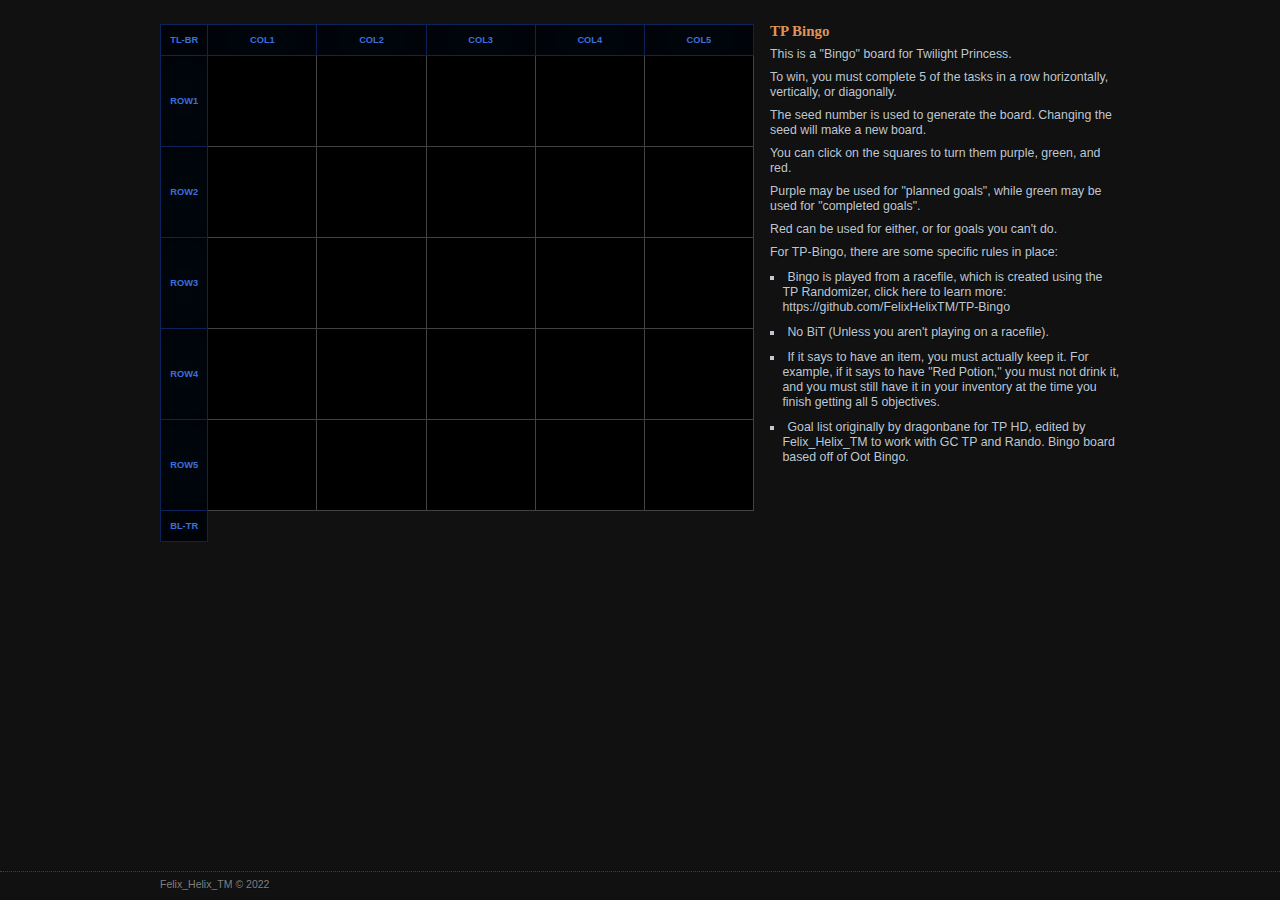
==== index.html @ 4e391072 "Add files via upload" ====
<!DOCTYPE html>
<html>
<head>
	<title>Twilight Princess Bingo</title>
	<meta name="description" content="Generates 'Bingo' boards for Zelda: Twilight Princess with any bingo version." />
	<meta name="keywords" content="tp bingo, zelda bingo" />
	<meta http-equiv="Content-Type" content="text/html; charset=utf-8">
	<link href='https://fonts.googleapis.com/css?family=Roboto:400,700,400italic,700italic' rel='stylesheet' type='text/css'>
	<link rel="stylesheet" type="text/css" href="style/styles.css">
	<script type="text/javascript" src="https://www.google.com/jsapi"></script> <!-- google libraries API -->
	<script src="https://ajax.googleapis.com/ajax/libs/jquery/1.7.1/jquery.min.js"></script> <!-- jquery -->
	<script type="text/javascript" src="https://ajax.aspnetcdn.com/ajax/jquery.templates/beta1/jquery.tmpl.min.js"></script>
	<script src="js/querystring.js"></script>
	<script type="text/javascript">
		var srl = {}; // javascript holder
		function setcolor() {
			var pathArray = window.location.href.split('/');
			if (pathArray[3].toLowerCase() == 'races') { return 'racesborder'}
			else if (pathArray[3].toLowerCase() == 'leaderboards') { return 'leaderboardsborder' }
			else if (pathArray[3].toLowerCase() == 'channel') { return 'channelborder' }
			else if (!pathArray[3]) { return 'streamsborder' }
			else { return 'defaultborder' }
		}
	</script>
</head>
<body>
<div id="wrap"><div id="main">
	<div class="container" id="pageContent">
		<script src="js/seedrandom-min.js" type="text/javascript"></script>
		<script src="js/goal-list.js" type="text/javascript"></script>
		<script src="js/generator.js" type="text/javascript"></script>
		<script src="js/bingosetup.js" type="text/javascript"></script>
		<div id="bingoPage">
			<div id="about_bingo">
				<h1>TP Bingo</h1>
				<div style="clear:both;"></div>
				<p>This is a "Bingo" board for Twilight Princess.</p>
				<p>To win, you must complete 5 of the tasks in a row horizontally, vertically, or diagonally.</p>
				<p>The seed number is used to generate the board. Changing the seed will make a new board.</p>
				<p>You can click on the squares to turn them purple, green, and red.</p>
				<p>Purple may be used for "planned goals", while green may be used for "completed goals".</p>
				<p>Red can be used for either, or for goals you can't do.</p>
				<p>For TP-Bingo, there are some specific rules in place:</p>
				<ul>
					<li>Bingo is played from a racefile, which is created using the TP Randomizer, click here to learn more: <a href="https://github.com/FelixHelixTM/TP-Bingo">https://github.com/FelixHelixTM/TP-Bingo</a> </li>
					<li>No BiT (Unless you aren't playing on a racefile).</li>
					<li>If it says to have an item, you must actually keep it. For example, if it says to have "Red Potion," you must not drink it, and you must still have it in your inventory at the time you finish getting all 5 objectives.</li>
					<li>Goal list originally by dragonbane for TP HD, edited by Felix_Helix_TM to work with GC TP and Rando. Bingo board based off of Oot Bingo.</li>
				</ul>
			</div>
			<div id="results">
				<table id="bingo">
					<tr>
						<td class="popout" id="tlbr">TL-BR</td>
						<td class="popout" id="col1">COL1</td>
						<td class="popout" id="col2">COL2</td>
						<td class="popout" id="col3">COL3</td>
						<td class="popout" id="col4">COL4</td>
						<td class="popout" id="col5">COL5</td>
					</tr>
					<tr>
						<td class="popout" id="row1">ROW1</td>
						<td class="row1 col1 tlbr" id="slot1"></td> 
						<td class="row1 col2" id="slot2"></td> 
						<td class="row1 col3" id="slot3"></td> 
						<td class="row1 col4" id="slot4"></td> 
						<td class="row1 col5 bltr" id="slot5"></td> 
					</tr>
					<tr> 
						<td class="popout" id="row2">ROW2</td>
						<td class="row2 col1" id="slot6"></td> 
						<td class="row2 col2 tlbr" id="slot7"></td> 
						<td class="row2 col3" id="slot8"></td> 
						<td class="row2 col4 bltr" id="slot9"></td> 
						<td class="row2 col5" id="slot10"></td> 
					</tr>
					<tr> 
						<td class="popout" id="row3">ROW3</td>
						<td class="row3 col1" id="slot11"></td> 
						<td class="row3 col2" id="slot12"></td> 
						<td class="row3 col3 tlbr bltr" id="slot13"></td> 
						<td class="row3 col4" id="slot14"></td> 
						<td class="row3 col5" id="slot15"></td> 
					</tr>
					<tr> 
						<td class="popout" id="row4">ROW4</td>
						<td class="row4 col1" id="slot16"></td> 
						<td class="row4 col2 bltr" id="slot17"></td> 
						<td class="row4 col3" id="slot18"></td> 
						<td class="row4 col4 tlbr" id="slot19"></td> 
						<td class="row4 col5" id="slot20"></td> 
					</tr>
					<tr> 
						<td class="popout" id="row5">ROW5</td>
						<td class="row5 col1 bltr" id="slot21"></td> 
						<td class="row5 col2" id="slot22"></td> 
						<td class="row5 col3" id="slot23"></td> 
						<td class="row5 col4" id="slot24"></td> 
						<td class="row5 col5 tlbr" id="slot25"></td> 
					</tr>
					<tr>
						<td class="popout" id="bltr">BL-TR</td>
					</tr>
				</table>
			</div>
		</div>
	</div>
</div></div>
	<footer>
		<div class="container">
			<div class="left">Felix_Helix_TM &copy; 2022</div>
</body>
</html>
---- style/styles.css ----
.gold {
  color: #f7e279;
  text-shadow: 1px 1px 0px rgba(0, 0, 0, 0.6), 0 0 1px #8d8145;
}
.silver {
  color: #bec7d2;
  text-shadow: 1px 1px 0px rgba(0, 0, 0, 0.6), 0 0 1px #6d7278;
}
.bronze {
  color: #e09456;
  text-shadow: 1px 1px 0px rgba(0, 0, 0, 0.6), 0 0 1px #805531;
}
.red {
  color: #fa5050;
}
.green {
  color: #52d64f;
}
.grey {
  color: #808080;
}
.sans {
  font-family: Helvetica, Arial, sans-serif;
  font-weight: normal;
  font-size: 0.88em;
}
.serif {
  font-family: 'Merriweather', Georgia, serif;
  font-weight: 800;
  font-size: 1.21em;
}
.small {
  font-size: 75%;
}
html,
body {
  background: #111111;
  color: #bec7d2;
  font-family: Helvetica, Arial, sans-serif;
  font-weight: normal;
  font-size: 0.88em;
  padding: 0;
  margin: 0;
  height: 100%;
  text-shadow: 1px 1px 0px rgba(0, 0, 0, 0.3);
  line-height: 15px;
}
.always_scrollbar {
  overflow-y: scroll;
}
.container {
  width: 976px;
  margin: 0 auto;
  padding: 8px 0 16px 16px;
  overflow: auto;
}
.container2 {
  width: 100%;
  min-width: 992px;
  margin: 0 auto;
  overflow: hidden;
  padding-bottom: 16px;
}
header {
  background: url("http://c15111086.r86.cf2.rackcdn.com/texture_bar2.jpg") top center;
  border-bottom: 1px #424242 dotted;
  box-shadow: 1px 1px 2px rgba(0, 0, 0, 0.6);
  -moz-box-shadow: 1px 1px 2px rgba(0, 0, 0, 0.6);
  -webkit-box-shadow: 1px 1px 2px rgba(0, 0, 0, 0.6);
  padding-top: 8px;
}
footer {
  background: url("http://c15111086.r86.cf2.rackcdn.com/texture_bar_footer2.jpg") top center;
  border-top: 1px #424242 dotted;
  box-shadow: 1px 1px 2px rgba(0, 0, 0, 0.6);
  -moz-box-shadow: 1px 1px 2px rgba(0, 0, 0, 0.6);
  -webkit-box-shadow: 1px 1px 2px rgba(0, 0, 0, 0.6);
  color: #808080;
  font-size: 85%;
  line-height: 85%;
  text-align: center;
  width: 100%;
  position: relative;
  margin-top: -29px;
  /* negative height minus border */
  height: 28px;
  clear: both;
}
footer .left {
  margin-left: 8px;
}
footer .right {
  margin-right: 8px;
}
footer .container {
  padding: 8px 0;
}
#wrap {
  min-height: 100%;
}
#main {
  padding-bottom: 28px;
}
#logo {
  background: url("http://c15111086.r86.cf2.rackcdn.com/srl_350px.png") no-repeat;
  display: block;
  overflow: hidden;
  width: 350px;
  height: 50px;
  margin-bottom: 13px;
  float: left;
}
#logo span {
  display: none;
}
#headerright {
  display: block;
  overflow: hidden;
  height: 50px;
  margin-bottom: 13px;
  width: 594px;
  margin-right: 16px;
  float: right;
  text-align: center;
  font-family: 'Merriweather', Georgia, serif;
  font-weight: 800;
  font-size: 1.21em;
  line-height: 18px;
  color: #70e36e;
}
#headerright span {
  color: #5d97ff;
}
#headerright a {
  display: block;
  padding-top: 10px;
}
#headerright a:hover {
  color: #b4ffae;
}
#headerright a:hover span {
  color: #78e0ff;
}
nav ul {
  margin: 0;
  padding: 0;
  text-indent: 0;
  clear: both;
}
nav ul li {
  list-style-type: none;
  margin: 0 0 16px 0;
  padding: 0;
}
nav ul li a {
  background-image: url("http://c15111086.r86.cf2.rackcdn.com/grunge_button.png");
  background-color: #424242;
  background-image: url("http://c15111086.r86.cf2.rackcdn.com/grunge_button.png"), -webkit-gradient(linear, left top, left bottom, from(#424242), to(#303030));
  /* Saf4+, Chrome */
  background-image: url("http://c15111086.r86.cf2.rackcdn.com/grunge_button.png"), -webkit-linear-gradient(top, #424242, #303030);
  /* Chrome 10+, Saf5.1+, iOS 5+ */
  background-image: url("http://c15111086.r86.cf2.rackcdn.com/grunge_button.png"), -moz-linear-gradient(top, #424242, #303030);
  /* FF3.6 */
  background-image: url("http://c15111086.r86.cf2.rackcdn.com/grunge_button.png"), -ms-linear-gradient(top, #424242, #303030);
  /* IE10 */
  background-image: url("http://c15111086.r86.cf2.rackcdn.com/grunge_button.png"), -o-linear-gradient(top, #424242, #303030);
  /* Opera 11.10+ */
  background-image: url("http://c15111086.r86.cf2.rackcdn.com/grunge_button.png"), linear-gradient(to bottom, #424242, #303030);
  border-width: 1px 0px 1px 1px;
  border-style: solid;
  border-color: #4c4c4c #000000 #000000 #474747;
  text-align: center;
  display: block;
  font-weight: 700;
  color: #bec7d2;
  margin: 0;
  float: left;
  box-shadow: 1px 1px 2px rgba(0, 0, 0, 0.6);
  -moz-box-shadow: 1px 1px 2px rgba(0, 0, 0, 0.6);
  -webkit-box-shadow: 1px 1px 2px rgba(0, 0, 0, 0.6);
  border-radius: 5px;
  -moz-border-radius: 5px;
  -webkit-border-radius: 5px;
  -webkit-user-select: none;
  -khtml-user-select: none;
  -moz-user-select: none;
  -o-user-select: none;
  user-select: none;
  cursor: pointer;
  width: 105px;
  padding: 4px 0;
  margin: 0 16px 0 0;
}
nav ul li a:hover {
  background-color: #3c70df;
  background-image: url("http://c15111086.r86.cf2.rackcdn.com/grunge_button.png"), -webkit-gradient(linear, left top, left bottom, from(#3c70df), to(#235cd4));
  /* Saf4+, Chrome */
  background-image: url("http://c15111086.r86.cf2.rackcdn.com/grunge_button.png"), -webkit-linear-gradient(top, #3c70df, #235cd4);
  /* Chrome 10+, Saf5.1+, iOS 5+ */
  background-image: url("http://c15111086.r86.cf2.rackcdn.com/grunge_button.png"), -moz-linear-gradient(top, #3c70df, #235cd4);
  /* FF3.6 */
  background-image: url("http://c15111086.r86.cf2.rackcdn.com/grunge_button.png"), -ms-linear-gradient(top, #3c70df, #235cd4);
  /* IE10 */
  background-image: url("http://c15111086.r86.cf2.rackcdn.com/grunge_button.png"), -o-linear-gradient(top, #3c70df, #235cd4);
  /* Opera 11.10+ */
  background-image: url("http://c15111086.r86.cf2.rackcdn.com/grunge_button.png"), linear-gradient(to bottom, #3c70df, #235cd4);
  border-width: 1px 0px 1px 1px;
  border-style: solid;
  border-color: #4e7de2 #102a63 #102a63 #4576e0;
  color: #ffffff;
}
nav ul li a:active {
  background-color: #1448b3;
  background-image: url("http://c15111086.r86.cf2.rackcdn.com/grunge_button.png"), -webkit-gradient(linear, left top, left bottom, from(#1448b3), to(#103b93));
  /* Saf4+, Chrome */
  background-image: url("http://c15111086.r86.cf2.rackcdn.com/grunge_button.png"), -webkit-linear-gradient(top, #1448b3, #103b93);
  /* Chrome 10+, Saf5.1+, iOS 5+ */
  background-image: url("http://c15111086.r86.cf2.rackcdn.com/grunge_button.png"), -moz-linear-gradient(top, #1448b3, #103b93);
  /* FF3.6 */
  background-image: url("http://c15111086.r86.cf2.rackcdn.com/grunge_button.png"), -ms-linear-gradient(top, #1448b3, #103b93);
  /* IE10 */
  background-image: url("http://c15111086.r86.cf2.rackcdn.com/grunge_button.png"), -o-linear-gradient(top, #1448b3, #103b93);
  /* Opera 11.10+ */
  background-image: url("http://c15111086.r86.cf2.rackcdn.com/grunge_button.png"), linear-gradient(to bottom, #1448b3, #103b93);
  box-shadow: 0 0 0 rgba(0, 0, 0, 0.6);
  -moz-box-shadow: 0 0 0 rgba(0, 0, 0, 0.6);
  -webkit-box-shadow: 0 0 0 rgba(0, 0, 0, 0.6);
  /*position:relative; top:1px;*/
  border-width: 1px 0px 1px 1px;
  border-style: solid;
  border-color: #164fc5 #071a40 #071a40 #154cbc;
  color: #ffffff;
}
::selection {
  background: rgba(0, 0, 0, 0.6);
  color: #f7e279;
}
strong {
  color: #f7e279;
  font-weight: 700;
}
h1 {
  font-family: 'Merriweather', Georgia, serif;
  font-weight: 800;
  font-size: 1.21em;
  color: #e09456;
  margin: 8px 0 0;
  padding: 8px 0;
  word-wrap: break-word;
  overflow: hidden;
}
h1 img {
  position: absolute;
  margin: 0 8px;
}
h1 a {
  text-decoration: underline;
}
h2 {
  display: block;
  margin: 0 0 8px;
  color: #f7e279;
  font-weight: 700;
  clear: both;
  font-size: 100%;
}
h4 {
  display: block;
  margin: 8px 0;
  color: #f7e279;
  font-weight: 700;
}
a {
  color: inherit;
  text-decoration: none;
}
a:hover {
  color: #ffffff;
}
p {
  margin: 0px;
  padding: 0 0 8px;
}
ul {
  margin-left: 0;
  padding-left: 1em;
  text-indent: -1em;
  margin-top: 2px;
}
ul li {
  list-style-type: square;
  list-style-position: inside;
  padding-bottom: 10px;
}
.noselect {
  -webkit-user-select: none;
  -khtml-user-select: none;
  -moz-user-select: none;
  -o-user-select: none;
  user-select: none;
}
table {
  width: 100%;
  border-spacing: 0px;
  border-collapse: collapse;
  padding: 0;
}
td {
  border: 0;
  padding: 0;
}
th {
  background-color: #c01614;
  background-image: url("http://c15111086.r86.cf2.rackcdn.com/grunge_button.png"), -webkit-gradient(linear, left top, left bottom, from(#c01614), to(#a01211));
  /* Saf4+, Chrome */
  background-image: url("http://c15111086.r86.cf2.rackcdn.com/grunge_button.png"), -webkit-linear-gradient(top, #c01614, #a01211);
  /* Chrome 10+, Saf5.1+, iOS 5+ */
  background-image: url("http://c15111086.r86.cf2.rackcdn.com/grunge_button.png"), -moz-linear-gradient(top, #c01614, #a01211);
  /* FF3.6 */
  background-image: url("http://c15111086.r86.cf2.rackcdn.com/grunge_button.png"), -ms-linear-gradient(top, #c01614, #a01211);
  /* IE10 */
  background-image: url("http://c15111086.r86.cf2.rackcdn.com/grunge_button.png"), -o-linear-gradient(top, #c01614, #a01211);
  /* Opera 11.10+ */
  background-image: url("http://c15111086.r86.cf2.rackcdn.com/grunge_button.png"), linear-gradient(to bottom, #c01614, #a01211);
  color: #f7e279;
  text-shadow: 1px 1px 3px #111111;
  font-weight: 700;
}
#skypedetectionswf {
  position: absolute;
  overflow: hidden;
  top: -999px;
}
.note {
  color: #808080;
  font-size: 85%;
}
.rounded_top {
  border-radius: 5px 5px 0 0;
  -moz-border-radius: 5px 5px 0 0;
  -webkit-border-radius: 5px 5px 0 0;
}
.rounded_bottom {
  border-radius: 0 0 5px 5px;
  -moz-border-radius: 0 0 5px 5px;
  -webkit-border-radius: 0 0 5px 5px;
}
.rounded_topleft {
  border-radius: 5px 0 0 0;
  -moz-border-radius: 5px 0 0 0;
  -webkit-border-radius: 5px 0 0 0;
}
.rounded_topright {
  border-radius: 0 5px 0 0;
  -moz-border-radius: 0 5px 0 0;
  -webkit-border-radius: 0 5px 0 0;
}
.rounded_bottomleft {
  border-radius: 0 0 0 5px;
  -moz-border-radius: 0 0 0 5px;
  -webkit-border-radius: 0 0 0 5px;
}
.rounded_bottomright {
  border-radius: 0 0 5px 0;
  -moz-border-radius: 0 0 5px 0;
  -webkit-border-radius: 0 0 5px 0;
}
.textshadow {
  text-shadow: 1px 1px 3px #111111;
}
.boxshadow {
  box-shadow: 1px 1px 2px rgba(0, 0, 0, 0.6);
  -moz-box-shadow: 1px 1px 2px rgba(0, 0, 0, 0.6);
  -webkit-box-shadow: 1px 1px 2px rgba(0, 0, 0, 0.6);
}
.insetboxshadow {
  box-shadow: inset 0px 0px 50px rgba(0, 0, 0, 0.6);
  -moz-box-shadow: inset 0px 0px 50px rgba(0, 0, 0, 0.6);
  -webkit-box-shadow: inset 0px 0px 50px rgba(0, 0, 0, 0.6);
}
.insetboxshadow2 {
  box-shadow: inset 0px 0px 50px rgba(255, 255, 255, 0.3);
  -moz-box-shadow: inset 0px 0px 50px rgba(255, 255, 255, 0.3);
  -webkit-box-shadow: inset 0px 0px 50px rgba(255, 255, 255, 0.3);
}
.noboxshadow {
  box-shadow: 0 0 0 rgba(0, 0, 0, 0.6);
  -moz-box-shadow: 0 0 0 rgba(0, 0, 0, 0.6);
  -webkit-box-shadow: 0 0 0 rgba(0, 0, 0, 0.6);
}
.liteboxshadow {
  box-shadow: 1px 1px 1px rgba(0, 0, 0, 0.45);
  -moz-box-shadow: 1px 1px 1px rgba(0, 0, 0, 0.45);
  -webkit-box-shadow: 1px 1px 1px rgba(0, 0, 0, 0.45);
}
.italic {
  font-style: italic;
}
.bold {
  font-weight: 700;
}
.left {
  float: left;
}
.right {
  float: right;
}
.center {
  text-align: center;
}
.smallbuttonstyle {
  background-image: url("http://c15111086.r86.cf2.rackcdn.com/grunge_button.png");
  background-color: #424242;
  background-image: url("http://c15111086.r86.cf2.rackcdn.com/grunge_button.png"), -webkit-gradient(linear, left top, left bottom, from(#424242), to(#303030));
  /* Saf4+, Chrome */
  background-image: url("http://c15111086.r86.cf2.rackcdn.com/grunge_button.png"), -webkit-linear-gradient(top, #424242, #303030);
  /* Chrome 10+, Saf5.1+, iOS 5+ */
  background-image: url("http://c15111086.r86.cf2.rackcdn.com/grunge_button.png"), -moz-linear-gradient(top, #424242, #303030);
  /* FF3.6 */
  background-image: url("http://c15111086.r86.cf2.rackcdn.com/grunge_button.png"), -ms-linear-gradient(top, #424242, #303030);
  /* IE10 */
  background-image: url("http://c15111086.r86.cf2.rackcdn.com/grunge_button.png"), -o-linear-gradient(top, #424242, #303030);
  /* Opera 11.10+ */
  background-image: url("http://c15111086.r86.cf2.rackcdn.com/grunge_button.png"), linear-gradient(to bottom, #424242, #303030);
  border-width: 1px 0px 1px 1px;
  border-style: solid;
  border-color: #4c4c4c #000000 #000000 #474747;
  text-align: center;
  display: block;
  font-weight: 700;
  color: #bec7d2;
  margin: 0;
  float: left;
  box-shadow: 1px 1px 2px rgba(0, 0, 0, 0.6);
  -moz-box-shadow: 1px 1px 2px rgba(0, 0, 0, 0.6);
  -webkit-box-shadow: 1px 1px 2px rgba(0, 0, 0, 0.6);
  border-radius: 5px;
  -moz-border-radius: 5px;
  -webkit-border-radius: 5px;
  -webkit-user-select: none;
  -khtml-user-select: none;
  -moz-user-select: none;
  -o-user-select: none;
  user-select: none;
  cursor: pointer;
}
.smallbuttonstyle:hover {
  background-color: #3c70df;
  background-image: url("http://c15111086.r86.cf2.rackcdn.com/grunge_button.png"), -webkit-gradient(linear, left top, left bottom, from(#3c70df), to(#235cd4));
  /* Saf4+, Chrome */
  background-image: url("http://c15111086.r86.cf2.rackcdn.com/grunge_button.png"), -webkit-linear-gradient(top, #3c70df, #235cd4);
  /* Chrome 10+, Saf5.1+, iOS 5+ */
  background-image: url("http://c15111086.r86.cf2.rackcdn.com/grunge_button.png"), -moz-linear-gradient(top, #3c70df, #235cd4);
  /* FF3.6 */
  background-image: url("http://c15111086.r86.cf2.rackcdn.com/grunge_button.png"), -ms-linear-gradient(top, #3c70df, #235cd4);
  /* IE10 */
  background-image: url("http://c15111086.r86.cf2.rackcdn.com/grunge_button.png"), -o-linear-gradient(top, #3c70df, #235cd4);
  /* Opera 11.10+ */
  background-image: url("http://c15111086.r86.cf2.rackcdn.com/grunge_button.png"), linear-gradient(to bottom, #3c70df, #235cd4);
  border-width: 1px 0px 1px 1px;
  border-style: solid;
  border-color: #4e7de2 #102a63 #102a63 #4576e0;
  color: #ffffff;
}
.smallbuttonstyle:active {
  background-color: #1448b3;
  background-image: url("http://c15111086.r86.cf2.rackcdn.com/grunge_button.png"), -webkit-gradient(linear, left top, left bottom, from(#1448b3), to(#103b93));
  /* Saf4+, Chrome */
  background-image: url("http://c15111086.r86.cf2.rackcdn.com/grunge_button.png"), -webkit-linear-gradient(top, #1448b3, #103b93);
  /* Chrome 10+, Saf5.1+, iOS 5+ */
  background-image: url("http://c15111086.r86.cf2.rackcdn.com/grunge_button.png"), -moz-linear-gradient(top, #1448b3, #103b93);
  /* FF3.6 */
  background-image: url("http://c15111086.r86.cf2.rackcdn.com/grunge_button.png"), -ms-linear-gradient(top, #1448b3, #103b93);
  /* IE10 */
  background-image: url("http://c15111086.r86.cf2.rackcdn.com/grunge_button.png"), -o-linear-gradient(top, #1448b3, #103b93);
  /* Opera 11.10+ */
  background-image: url("http://c15111086.r86.cf2.rackcdn.com/grunge_button.png"), linear-gradient(to bottom, #1448b3, #103b93);
  box-shadow: 0 0 0 rgba(0, 0, 0, 0.6);
  -moz-box-shadow: 0 0 0 rgba(0, 0, 0, 0.6);
  -webkit-box-shadow: 0 0 0 rgba(0, 0, 0, 0.6);
  /*position:relative; top:1px;*/
  border-width: 1px 0px 1px 1px;
  border-style: solid;
  border-color: #164fc5 #071a40 #071a40 #154cbc;
  color: #ffffff;
}
.smallbutton {
  background-image: url("http://c15111086.r86.cf2.rackcdn.com/grunge_button.png");
  background-color: #424242;
  background-image: url("http://c15111086.r86.cf2.rackcdn.com/grunge_button.png"), -webkit-gradient(linear, left top, left bottom, from(#424242), to(#303030));
  /* Saf4+, Chrome */
  background-image: url("http://c15111086.r86.cf2.rackcdn.com/grunge_button.png"), -webkit-linear-gradient(top, #424242, #303030);
  /* Chrome 10+, Saf5.1+, iOS 5+ */
  background-image: url("http://c15111086.r86.cf2.rackcdn.com/grunge_button.png"), -moz-linear-gradient(top, #424242, #303030);
  /* FF3.6 */
  background-image: url("http://c15111086.r86.cf2.rackcdn.com/grunge_button.png"), -ms-linear-gradient(top, #424242, #303030);
  /* IE10 */
  background-image: url("http://c15111086.r86.cf2.rackcdn.com/grunge_button.png"), -o-linear-gradient(top, #424242, #303030);
  /* Opera 11.10+ */
  background-image: url("http://c15111086.r86.cf2.rackcdn.com/grunge_button.png"), linear-gradient(to bottom, #424242, #303030);
  border-width: 1px 0px 1px 1px;
  border-style: solid;
  border-color: #4c4c4c #000000 #000000 #474747;
  text-align: center;
  display: block;
  font-weight: 700;
  color: #bec7d2;
  margin: 0;
  float: left;
  box-shadow: 1px 1px 2px rgba(0, 0, 0, 0.6);
  -moz-box-shadow: 1px 1px 2px rgba(0, 0, 0, 0.6);
  -webkit-box-shadow: 1px 1px 2px rgba(0, 0, 0, 0.6);
  border-radius: 5px;
  -moz-border-radius: 5px;
  -webkit-border-radius: 5px;
  -webkit-user-select: none;
  -khtml-user-select: none;
  -moz-user-select: none;
  -o-user-select: none;
  user-select: none;
  cursor: pointer;
  width: 105px;
  margin-right: 16px;
  margin-bottom: 8px;
  padding: 4px 0;
  text-decoration: none;
}
.smallbutton:hover {
  background-color: #3c70df;
  background-image: url("http://c15111086.r86.cf2.rackcdn.com/grunge_button.png"), -webkit-gradient(linear, left top, left bottom, from(#3c70df), to(#235cd4));
  /* Saf4+, Chrome */
  background-image: url("http://c15111086.r86.cf2.rackcdn.com/grunge_button.png"), -webkit-linear-gradient(top, #3c70df, #235cd4);
  /* Chrome 10+, Saf5.1+, iOS 5+ */
  background-image: url("http://c15111086.r86.cf2.rackcdn.com/grunge_button.png"), -moz-linear-gradient(top, #3c70df, #235cd4);
  /* FF3.6 */
  background-image: url("http://c15111086.r86.cf2.rackcdn.com/grunge_button.png"), -ms-linear-gradient(top, #3c70df, #235cd4);
  /* IE10 */
  background-image: url("http://c15111086.r86.cf2.rackcdn.com/grunge_button.png"), -o-linear-gradient(top, #3c70df, #235cd4);
  /* Opera 11.10+ */
  background-image: url("http://c15111086.r86.cf2.rackcdn.com/grunge_button.png"), linear-gradient(to bottom, #3c70df, #235cd4);
  border-width: 1px 0px 1px 1px;
  border-style: solid;
  border-color: #4e7de2 #102a63 #102a63 #4576e0;
  color: #ffffff;
}
.smallbutton:active {
  background-color: #1448b3;
  background-image: url("http://c15111086.r86.cf2.rackcdn.com/grunge_button.png"), -webkit-gradient(linear, left top, left bottom, from(#1448b3), to(#103b93));
  /* Saf4+, Chrome */
  background-image: url("http://c15111086.r86.cf2.rackcdn.com/grunge_button.png"), -webkit-linear-gradient(top, #1448b3, #103b93);
  /* Chrome 10+, Saf5.1+, iOS 5+ */
  background-image: url("http://c15111086.r86.cf2.rackcdn.com/grunge_button.png"), -moz-linear-gradient(top, #1448b3, #103b93);
  /* FF3.6 */
  background-image: url("http://c15111086.r86.cf2.rackcdn.com/grunge_button.png"), -ms-linear-gradient(top, #1448b3, #103b93);
  /* IE10 */
  background-image: url("http://c15111086.r86.cf2.rackcdn.com/grunge_button.png"), -o-linear-gradient(top, #1448b3, #103b93);
  /* Opera 11.10+ */
  background-image: url("http://c15111086.r86.cf2.rackcdn.com/grunge_button.png"), linear-gradient(to bottom, #1448b3, #103b93);
  box-shadow: 0 0 0 rgba(0, 0, 0, 0.6);
  -moz-box-shadow: 0 0 0 rgba(0, 0, 0, 0.6);
  -webkit-box-shadow: 0 0 0 rgba(0, 0, 0, 0.6);
  /*position:relative; top:1px;*/
  border-width: 1px 0px 1px 1px;
  border-style: solid;
  border-color: #164fc5 #071a40 #071a40 #154cbc;
  color: #ffffff;
}
#buttonholder {
  width: 100%;
}
#bingoPage #results {
  float: left;
  width: 594px;
  margin-right: 16px;
  text-align: right;
}
#bingoPage .newcard {
  background-image: url("http://c15111086.r86.cf2.rackcdn.com/grunge_button.png");
  background-color: #424242;
  background-image: url("http://c15111086.r86.cf2.rackcdn.com/grunge_button.png"), -webkit-gradient(linear, left top, left bottom, from(#424242), to(#303030));
  /* Saf4+, Chrome */
  background-image: url("http://c15111086.r86.cf2.rackcdn.com/grunge_button.png"), -webkit-linear-gradient(top, #424242, #303030);
  /* Chrome 10+, Saf5.1+, iOS 5+ */
  background-image: url("http://c15111086.r86.cf2.rackcdn.com/grunge_button.png"), -moz-linear-gradient(top, #424242, #303030);
  /* FF3.6 */
  background-image: url("http://c15111086.r86.cf2.rackcdn.com/grunge_button.png"), -ms-linear-gradient(top, #424242, #303030);
  /* IE10 */
  background-image: url("http://c15111086.r86.cf2.rackcdn.com/grunge_button.png"), -o-linear-gradient(top, #424242, #303030);
  /* Opera 11.10+ */
  background-image: url("http://c15111086.r86.cf2.rackcdn.com/grunge_button.png"), linear-gradient(to bottom, #424242, #303030);
  border-width: 1px 0px 1px 1px;
  border-style: solid;
  border-color: #4c4c4c #000000 #000000 #474747;
  text-align: center;
  display: block;
  font-weight: 700;
  color: #bec7d2;
  margin: 0;
  float: left;
  box-shadow: 1px 1px 2px rgba(0, 0, 0, 0.6);
  -moz-box-shadow: 1px 1px 2px rgba(0, 0, 0, 0.6);
  -webkit-box-shadow: 1px 1px 2px rgba(0, 0, 0, 0.6);
  border-radius: 5px;
  -moz-border-radius: 5px;
  -webkit-border-radius: 5px;
  -webkit-user-select: none;
  -khtml-user-select: none;
  -moz-user-select: none;
  -o-user-select: none;
  user-select: none;
  cursor: pointer;
  width: 105px;
  margin-right: 16px;
  padding: 4px 0;
}
#bingoPage .newcard:hover {
  background-color: #3c70df;
  background-image: url("http://c15111086.r86.cf2.rackcdn.com/grunge_button.png"), -webkit-gradient(linear, left top, left bottom, from(#3c70df), to(#235cd4));
  /* Saf4+, Chrome */
  background-image: url("http://c15111086.r86.cf2.rackcdn.com/grunge_button.png"), -webkit-linear-gradient(top, #3c70df, #235cd4);
  /* Chrome 10+, Saf5.1+, iOS 5+ */
  background-image: url("http://c15111086.r86.cf2.rackcdn.com/grunge_button.png"), -moz-linear-gradient(top, #3c70df, #235cd4);
  /* FF3.6 */
  background-image: url("http://c15111086.r86.cf2.rackcdn.com/grunge_button.png"), -ms-linear-gradient(top, #3c70df, #235cd4);
  /* IE10 */
  background-image: url("http://c15111086.r86.cf2.rackcdn.com/grunge_button.png"), -o-linear-gradient(top, #3c70df, #235cd4);
  /* Opera 11.10+ */
  background-image: url("http://c15111086.r86.cf2.rackcdn.com/grunge_button.png"), linear-gradient(to bottom, #3c70df, #235cd4);
  border-width: 1px 0px 1px 1px;
  border-style: solid;
  border-color: #4e7de2 #102a63 #102a63 #4576e0;
  color: #ffffff;
}
#bingoPage .newcard:active {
  background-color: #1448b3;
  background-image: url("http://c15111086.r86.cf2.rackcdn.com/grunge_button.png"), -webkit-gradient(linear, left top, left bottom, from(#1448b3), to(#103b93));
  /* Saf4+, Chrome */
  background-image: url("http://c15111086.r86.cf2.rackcdn.com/grunge_button.png"), -webkit-linear-gradient(top, #1448b3, #103b93);
  /* Chrome 10+, Saf5.1+, iOS 5+ */
  background-image: url("http://c15111086.r86.cf2.rackcdn.com/grunge_button.png"), -moz-linear-gradient(top, #1448b3, #103b93);
  /* FF3.6 */
  background-image: url("http://c15111086.r86.cf2.rackcdn.com/grunge_button.png"), -ms-linear-gradient(top, #1448b3, #103b93);
  /* IE10 */
  background-image: url("http://c15111086.r86.cf2.rackcdn.com/grunge_button.png"), -o-linear-gradient(top, #1448b3, #103b93);
  /* Opera 11.10+ */
  background-image: url("http://c15111086.r86.cf2.rackcdn.com/grunge_button.png"), linear-gradient(to bottom, #1448b3, #103b93);
  box-shadow: 0 0 0 rgba(0, 0, 0, 0.6);
  -moz-box-shadow: 0 0 0 rgba(0, 0, 0, 0.6);
  -webkit-box-shadow: 0 0 0 rgba(0, 0, 0, 0.6);
  /*position:relative; top:1px;*/
  border-width: 1px 0px 1px 1px;
  border-style: solid;
  border-color: #164fc5 #071a40 #071a40 #154cbc;
  color: #ffffff;
}
#bingoPage .newcard:last-child {
  margin-right: 0;
}
#bingoPage #bingo {
  margin-top: 16px;
  -webkit-user-select: none;
  -khtml-user-select: none;
  -moz-user-select: none;
  -o-user-select: none;
  user-select: none;
}
#bingoPage #bingo .rowcol {
  background: #000811;
  font-size: 75%;
  color: #3c70df;
  font-weight: 700;
  border: 1px #0a245a solid;
}
#bingoPage #bingo .rowcol:hover {
  color: #ffffff;
  background: #1448b3;
}
#bingoPage #bingo tr:first-child td,
#bingoPage #bingo tr:last-child td {
  height: 30px;
  background: #000811;
  font-size: 75%;
  color: #3c70df;
  font-weight: 700;
  border: 1px #0a245a solid;
}
#bingoPage #bingo tr:first-child td:hover,
#bingoPage #bingo tr:last-child td:hover {
  color: #ffffff;
  background: #1448b3;
}
#bingoPage #bingo tr td {
  box-shadow: inset 0px 0px 50px rgba(0, 0, 0, 0.6);
  -moz-box-shadow: inset 0px 0px 50px rgba(0, 0, 0, 0.6);
  -webkit-box-shadow: inset 0px 0px 50px rgba(0, 0, 0, 0.6);
  padding: 0 5px;
  cursor: pointer;
  width: 95px;
  height: 90px;
  text-align: center;
  border: 1px #424242 solid;
  background: #000;
}
#bingoPage #bingo tr td:first-child {
  width: 35px;
  background: #000811;
  font-size: 75%;
  color: #3c70df;
  font-weight: 700;
  border: 1px #0a245a solid;
}
#bingoPage #bingo tr td:first-child:hover {
  color: #ffffff;
  background: #1448b3;
}
#bingoPage #bingo tr td:hover,
#bingoPage #bingo tr td.hover {
  background: #001a36;
  color: #fff;
}
#bingoPage #bingo tr td.purplesquare {
  background: #640ab9;
}
#bingoPage #bingo tr td.purplesquare:hover,
#bingoPage #bingo tr td.purplesquare.hover {
  background: #7b0be4;
}
#bingoPage #bingo tr td.greensquare {
  background: #005511;
}
#bingoPage #bingo tr td.greensquare:hover,
#bingoPage #bingo tr td.greensquare.hover {
  background: #007722;
}
#bingoPage #bingo tr td.redsquare {
  background: #550011;
}
#bingoPage #bingo tr td.redsquare:hover,
#bingoPage #bingo tr td.redsquare.hover {
  background: #770022;
}
#bingoPage #about_bingo {
  float: right;
  width: 350px;
  margin-right: 16px;
}
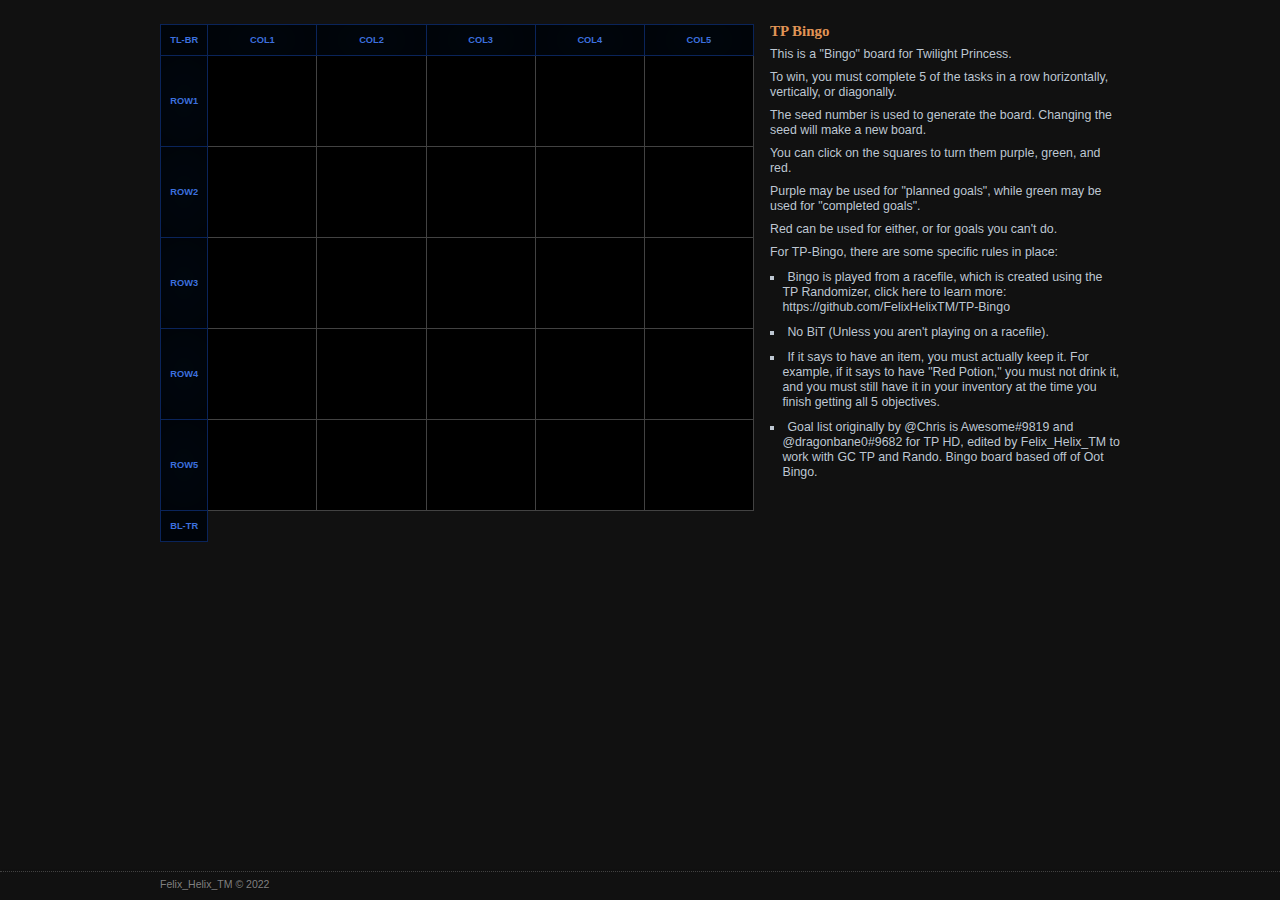
==== commit 26d822d1: "Update index.html" ====
--- a/index.html
+++ b/index.html
@@ -46,7 +46,7 @@
 					<li>Bingo is played from a racefile, which is created using the TP Randomizer, click here to learn more: <a href="https://github.com/FelixHelixTM/TP-Bingo">https://github.com/FelixHelixTM/TP-Bingo</a> </li>
 					<li>No BiT (Unless you aren't playing on a racefile).</li>
 					<li>If it says to have an item, you must actually keep it. For example, if it says to have "Red Potion," you must not drink it, and you must still have it in your inventory at the time you finish getting all 5 objectives.</li>
-					<li>Goal list originally by dragonbane for TP HD, edited by Felix_Helix_TM to work with GC TP and Rando. Bingo board based off of Oot Bingo.</li>
+					<li>Goal list originally by @Chris is Awesome#9819 and @dragonbane0#9682  for TP HD, edited by Felix_Helix_TM to work with GC TP and Rando. Bingo board based off of Oot Bingo.</li>
 				</ul>
 			</div>
 			<div id="results">
